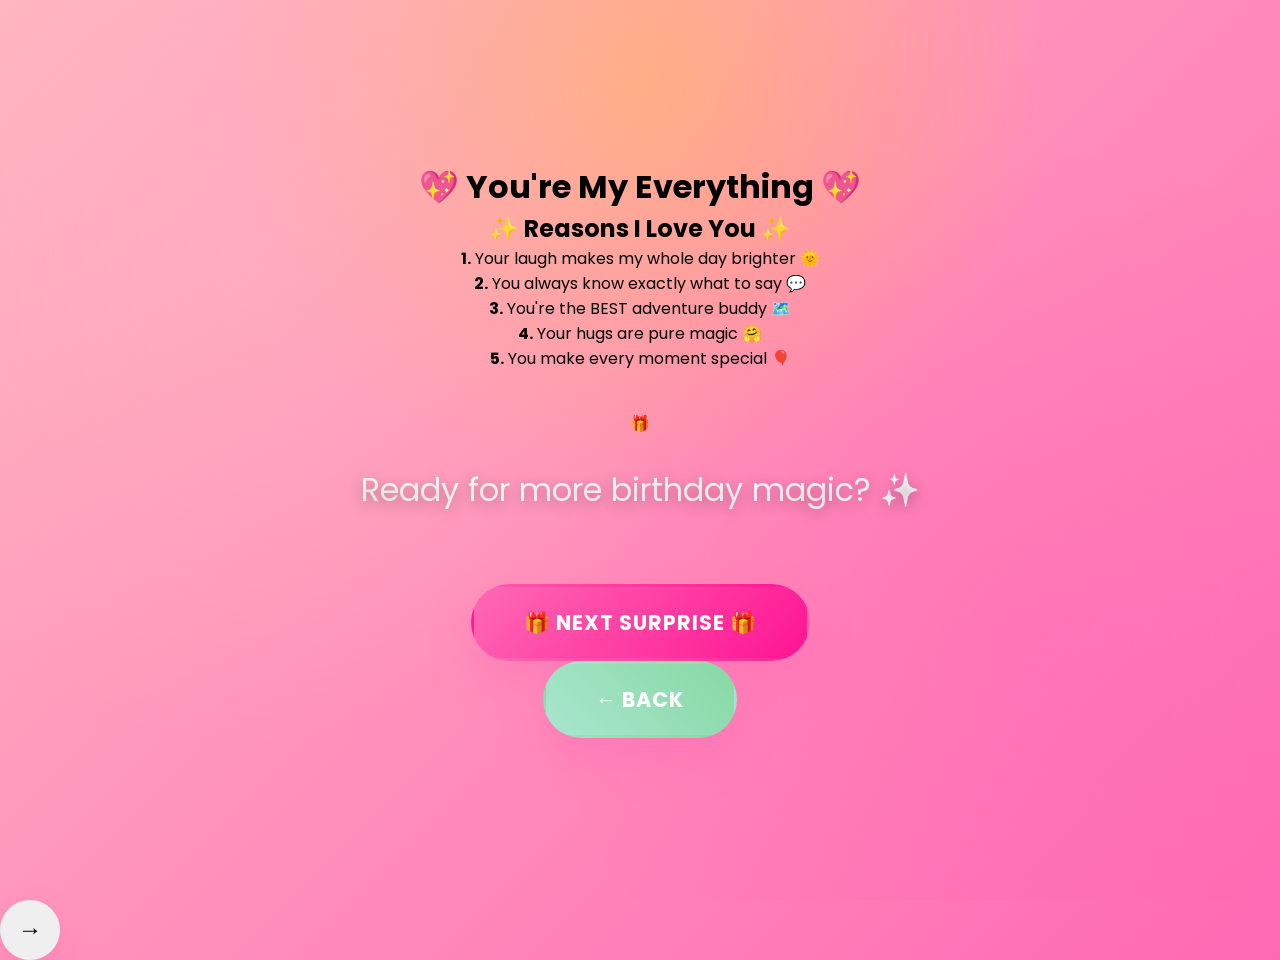
==== page2.html @ 5f754e75 "Create page2.html" ====
<!DOCTYPE html>
<html lang="en">
<head>
    <meta charset="UTF-8">
    <meta name="viewport" content="width=device-width, initial-scale=1.0">
    <title>Why You're Amazing 💖</title>
    <link href="https://fonts.googleapis.com/css2?family=Poppins:wght@300;400;600;700&display=swap" rel="stylesheet">
    <link rel="stylesheet" href="style.css">
</head>
<body>
    <div class="container">
        <h1>💖 You're My Everything 💖</h1>
        
        <div class="message-card">
            <h2>✨ Reasons I Love You ✨</h2>
            <p><strong>1.</strong> Your laugh makes my whole day brighter 🌞</p>
            <p><strong>2.</strong> You always know exactly what to say 💬</p>
            <p><strong>3.</strong> You're the BEST adventure buddy 🗺️</p>
            <p><strong>4.</strong> Your hugs are pure magic 🤗</p>
            <p><strong>5.</strong> You make every moment special 🎈</p>
        </div>

        <div style="margin: 40px 0;">
            <div class="gift">🎁</div>
            <p class="subtitle">Ready for more birthday magic? ✨</p>
        </div>

        <a href="page3.html" class="btn">🎁 Next Surprise 🎁</a>
        <a href="index.html" class="btn" style="background: linear-gradient(45deg, #a8e6cf, #88d8a3);">← Back</a>
    </div>

    <button class="nav-btn" onclick="window.location.href='page3.html'">→</button>

    <script>
        // Same heart animation
        function createHeart() {
            const heart = document.createElement('div');
            heart.className = 'heart';
            heart.style.left = Math.random() * 100 + 'vw';
            heart.style.animationDuration = (Math.random() * 3 + 3) + 's';
            document.body.appendChild(heart);
            setTimeout(() => heart.remove(), 6000);
        }
        setInterval(createHeart, 300);
    </script>
</body>
</html>
---- style.css ----
@import url('https://fonts.googleapis.com/css2?family=Poppins:wght@300;400;600;700&family=Dancing+Script:wght@400;700&display=swap');

* {
    margin: 0;
    padding: 0;
    box-sizing: border-box;
}

:root {
    --primary-pink: #ff69b4;
    --soft-pink: #ffb6c1;
    --hot-pink: #ff1493;
    --gold: #ffd700;
    --purple: #dda0dd;
    --mint: #98fb98;
    --white-glow: rgba(255,255,255,0.98);
    --shadow-pink: rgba(255,105,180,0.4);
}

body {
    font-family: 'Poppins', sans-serif;
    background: linear-gradient(135deg, var(--soft-pink) 0%, var(--primary-pink) 25%, var(--hot-pink) 50%, var(--purple) 75%, var(--mint) 100%);
    background-size: 400% 400%;
    animation: gradientFlow 12s ease infinite;
    min-height: 100vh;
    overflow-x: hidden;
    position: relative;
}

@keyframes gradientFlow {
    0%, 100% { background-position: 0% 50%; }
    50% { background-position: 100% 50%; }
}

body::before {
    content: '';
    position: fixed;
    top: 0;
    left: 0;
    width: 100%;
    height: 100%;
    background: 
        radial-gradient(circle at 20% 30%, rgba(255,182,193,0.4) 0%, transparent 40%),
        radial-gradient(circle at 80% 70%, rgba(255,105,180,0.4) 0%, transparent 40%),
        radial-gradient(circle at 50% 10%, rgba(255,215,0,0.3) 0%, transparent 40%);
    animation: sparkle 8s ease-in-out infinite;
    z-index: -1;
}

@keyframes sparkle {
    0%, 100% { opacity: 0.8; transform: scale(1); }
    50% { opacity: 1; transform: scale(1.05); }
}

.container {
    max-width: 1000px;
    margin: 0 auto;
    padding: 30px;
    min-height: 100vh;
    display: flex;
    flex-direction: column;
    justify-content: center;
    align-items: center;
    text-align: center;
    position: relative;
    z-index: 10;
}

.hero-title {
    font-family: 'Dancing Script', cursive;
    font-size: clamp(4rem, 12vw, 7rem);
    background: linear-gradient(135deg, #ffd700 0%, #ff69b4 50%, #ff1493 100%);
    background-size: 200% 200%;
    -webkit-background-clip: text;
    -webkit-text-fill-color: transparent;
    background-clip: text;
    margin-bottom: 25px;
    animation: rainbowGlow 3s ease-in-out infinite;
    text-shadow: 0 0 40px rgba(255,215,0,0.8), 0 0 60px rgba(255,105,180,0.6);
    line-height: 1.1;
}

@keyframes rainbowGlow {
    0%, 100% { 
        filter: hue-rotate(0deg) drop-shadow(0 0 30px var(--gold));
    }
    33% { 
        filter: hue-rotate(120deg) drop-shadow(0 0 30px var(--primary-pink));
    }
    66% { 
        filter: hue-rotate(240deg) drop-shadow(0 0 30px var(--hot-pink));
    }
}

.subtitle {
    font-size: clamp(1.4rem, 4vw, 2rem);
    background: linear-gradient(135deg, #fff, var(--white-glow));
    -webkit-background-clip: text;
    -webkit-text-fill-color: transparent;
    margin: 30px 0;
    text-shadow: 0 4px 15px rgba(0,0,0,0.3);
    animation: fadeInUp 1.5s ease-out;
    max-width: 600px;
}

@keyframes fadeInUp {
    from { opacity: 0; transform: translateY(50px); }
    to { opacity: 1; transform: translateY(0); }
}

.btn-grid {
    display: flex;
    flex-wrap: wrap;
    gap: 20px;
    justify-content: center;
    margin: 40px 0;
}

.btn {
    padding: 20px 50px;
    background: linear-gradient(135deg, var(--primary-pink), var(--hot-pink));
    color: white;
    text-decoration: none;
    border-radius: 50px;
    font-size: 1.3rem;
    font-weight: 700;
    box-shadow: 0 20px 40px var(--shadow-pink);
    transition: all 0.4s cubic-bezier(0.68, -0.55, 0.265, 1.55);
    position: relative;
    overflow: hidden;
    border: 3px solid transparent;
    text-transform: uppercase;
    letter-spacing: 1px;
}

.btn:hover {
    transform: translateY(-12px) scale(1.08);
    box-shadow: 0 30px 60px rgba(255,105,180,0.7);
    border-color: rgba(255,255,255,0.5);
}

.btn-secondary {
    background: linear-gradient(135deg, var(--gold), #ffed4e);
    box-shadow: 0 20px 40px rgba(255,215,0,0.5);
}

.btn-secondary:hover {
    box-shadow: 0 30px 60px rgba(255,215,0,0.7);
}

.page-nav {
    position: fixed;
    bottom: 40px;
    left: 50%;
    transform: translateX(-50%);
    display: flex;
    gap: 15px;
    z-index: 1000;
}

.nav-btn {
    width: 60px;
    height: 60px;
    border-radius: 50%;
    border: none;
    font-size: 1.5rem;
    cursor: pointer;
    transition: all 0.3s ease;
    box-shadow: 0 15px 30px var(--shadow-pink);
}

.nav-prev {
    background: linear-gradient(135deg, var(--gold), #ffed4e);
    color: #333;
}

.nav-next {
    background: linear-gradient(135deg, var(--primary-pink), var(--hot-pink));
    color: white;
}

.nav-home {
    background: linear-gradient(135deg, var(--purple), var(--mint));
    color: white;
    font-size: 1.8rem;
}

.nav-btn:hover {
    transform: scale(1.2) rotate(360deg);
}

.content-card {
    background: var(--white-glow);
    backdrop-filter: blur(25px);
    border-radius: 30px;
    padding: 50px;
    margin: 30px 0;
    box-shadow: 0 30px 60px rgba(0,0,0,0.2);
    max-width: 800px;
    border: 1px solid rgba(255,255,255,0.4);
    animation: cardSlide 1s ease-out;
}

@keyframes cardSlide {
    from { opacity: 0; transform: translateY(40px); }
    to { opacity: 1; transform: translateY(0); }
}

.photo-gallery {
    display: grid;
    grid-template-columns: repeat(auto-fit, minmax(300px, 1fr));
    gap: 30px;
    margin: 40px 0;
}

.photo-card {
    position: relative;
    border-radius: 25px;
    overflow: hidden;
    box-shadow: 0 25px 50px rgba(0,0,0,0.25);
    transition: all 0.5s ease;
}

.photo-card:hover {
    transform: translateY(-20px) scale(1.05);
}

.photo-card img {
    width: 100%;
    height: 300px;
    object-fit: cover;
}

.music-control {
    position: fixed;
    top: 30px;
    right: 30px;
    background: var(--white-glow);
    backdrop-filter: blur(20px);
    padding: 20px;
    border-radius: 25px;
    box-shadow: 0 20px 40px rgba(0,0,0,0.2);
    z-index: 1000;
}

.music-btn {
    background: linear-gradient(135deg, var(--primary-pink), var(--hot-pink));
    border: none;
    color: white;
    padding: 15px 25px;
    border-radius: 30px;
    cursor: pointer;
    font-size: 1.1rem;
    font-weight: 600;
    transition: all 0.3s ease;
    margin: 0 5px;
}

.music-btn:hover {
    transform: scale(1.1);
}

footer {
    margin-top: 60px;
    color: rgba(255,255,255,0.9);
    font-size: 1.1rem;
    text-shadow: 0 2px 10px rgba(0,0,0,0.5);
}

@media (max-width: 768px) {
    .btn-grid { flex-direction: column; align-items: center; }
    .photo-gallery { grid-template-columns: 1fr; }
    .page-nav { bottom: 20px; }
}
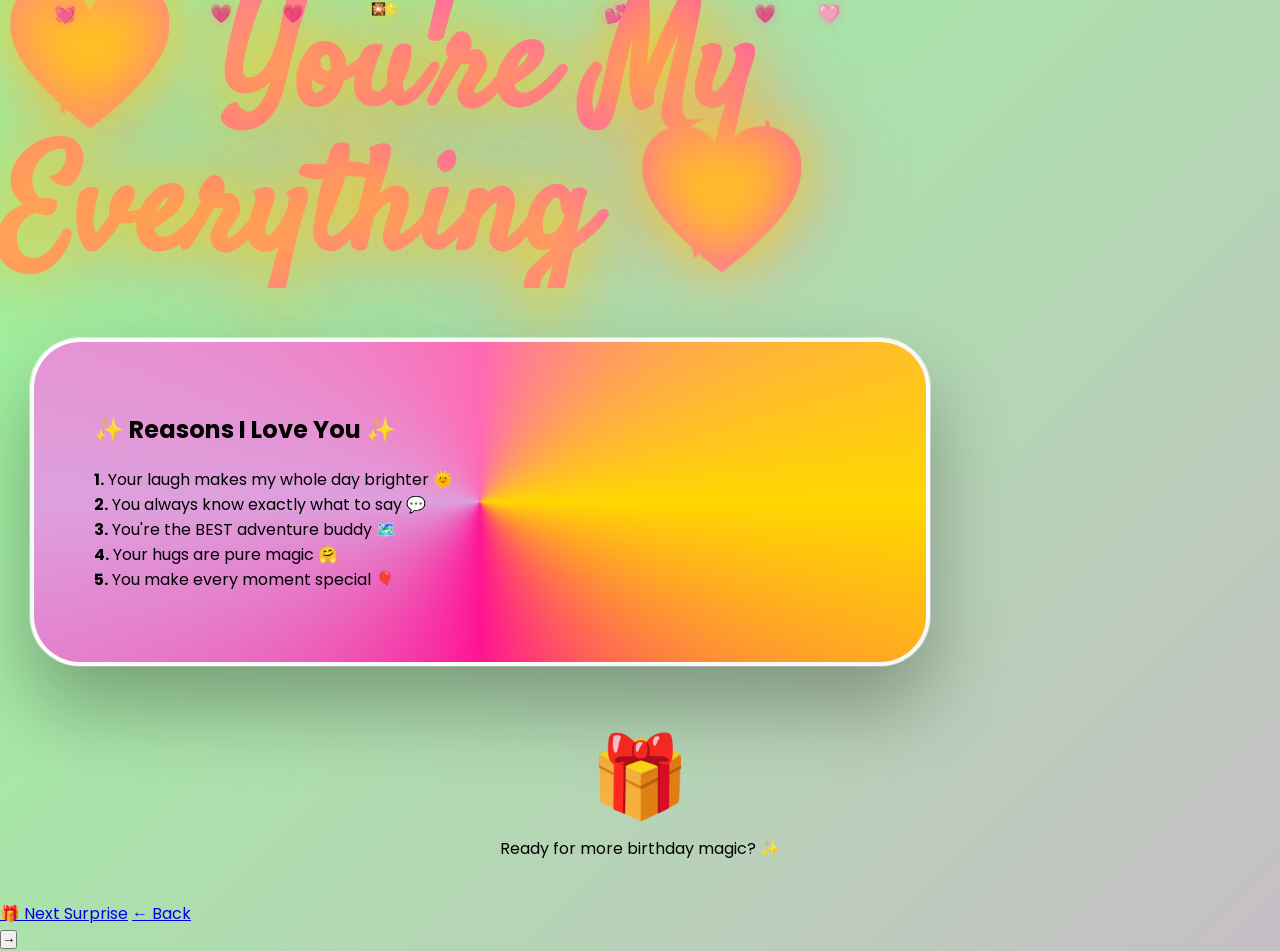
==== commit ebbc5952: "Fix stylesheet path and update button links" ====
--- a/page2.html
+++ b/page2.html
@@ -4,15 +4,27 @@
     <meta charset="UTF-8">
     <meta name="viewport" content="width=device-width, initial-scale=1.0">
     <title>Why You're Amazing 💖</title>
+
+    <!-- ✅ SAME FONT + STYLE -->
     <link href="https://fonts.googleapis.com/css2?family=Poppins:wght@300;400;600;700&display=swap" rel="stylesheet">
-    <link rel="stylesheet" href="style.css">
+
+    <!-- ✅ FIXED PATH -->
+    <link rel="stylesheet" href="./style.css">
 </head>
+
 <body>
+
+    <!-- ✨ FLOATING EFFECT (same as index) -->
+    <div class="floating-magic" id="floatingMagic"></div>
+
     <div class="container">
-        <h1>💖 You're My Everything 💖</h1>
-        
-        <div class="message-card">
-            <h2>✨ Reasons I Love You ✨</h2>
+
+        <h1 class="hero-title">💖 You're My Everything 💖</h1>
+
+        <!-- 💌 MESSAGE BOX -->
+        <div class="cute-box">
+            <h2 style="margin-bottom: 20px;">✨ Reasons I Love You ✨</h2>
+
             <p><strong>1.</strong> Your laugh makes my whole day brighter 🌞</p>
             <p><strong>2.</strong> You always know exactly what to say 💬</p>
             <p><strong>3.</strong> You're the BEST adventure buddy 🗺️</p>
@@ -20,28 +32,25 @@
             <p><strong>5.</strong> You make every moment special 🎈</p>
         </div>
 
-        <div style="margin: 40px 0;">
-            <div class="gift">🎁</div>
+        <!-- 🎁 GIFT SECTION -->
+        <div style="margin: 40px 0; text-align:center;">
+            <div style="font-size: 5rem;">🎁</div>
             <p class="subtitle">Ready for more birthday magic? ✨</p>
         </div>
 
-        <a href="page3.html" class="btn">🎁 Next Surprise 🎁</a>
-        <a href="index.html" class="btn" style="background: linear-gradient(45deg, #a8e6cf, #88d8a3);">← Back</a>
+        <!-- 🚀 BUTTONS -->
+        <div class="btn-grid">
+            <a href="./page3.html" class="btn">🎁 Next Surprise</a>
+            <a href="./index.html" class="btn btn-gold">← Back</a>
+        </div>
+
     </div>
 
-    <button class="nav-btn" onclick="window.location.href='page3.html'">→</button>
+    <!-- 👉 OPTIONAL NAV BUTTON -->
+    <button class="nav-btn" onclick="window.location.href='./page3.html'">→</button>
 
-    <script>
-        // Same heart animation
-        function createHeart() {
-            const heart = document.createElement('div');
-            heart.className = 'heart';
-            heart.style.left = Math.random() * 100 + 'vw';
-            heart.style.animationDuration = (Math.random() * 3 + 3) + 's';
-            document.body.appendChild(heart);
-            setTimeout(() => heart.remove(), 6000);
-        }
-        setInterval(createHeart, 300);
-    </script>
+    <!-- ✅ USE SAME MAIN JS (IMPORTANT) -->
+    <script src="./script.js"></script>
+
 </body>
 </html>
--- a/style.css
+++ b/style.css
@@ -1,274 +1,247 @@
-@import url('https://fonts.googleapis.com/css2?family=Poppins:wght@300;400;600;700&family=Dancing+Script:wght@400;700&display=swap');
-
-* {
-    margin: 0;
-    padding: 0;
-    box-sizing: border-box;
-}
+@import url('https://fonts.googleapis.com/css2?family=Poppins:wght@300;400;600;700&family=Dancing+Script:wght@400;700&family=Satisfy&display=swap');
+
+* { margin: 0; padding: 0; box-sizing: border-box; }
 
 :root {
-    --primary-pink: #ff69b4;
-    --soft-pink: #ffb6c1;
-    --hot-pink: #ff1493;
-    --gold: #ffd700;
-    --purple: #dda0dd;
-    --mint: #98fb98;
-    --white-glow: rgba(255,255,255,0.98);
-    --shadow-pink: rgba(255,105,180,0.4);
+    --pink-magic: #ff69b4;
+    --pink-dream: #ffb6c1;
+    --pink-love: #ff1493;
+    --gold-sparkle: #ffd700;
+    --purple-fairy: #dda0dd;
+    --mint-bubble: #98fb98;
+    --white-cloud: rgba(255,255,255,0.97);
+    --pink-glow: rgba(255,105,180,0.6);
+    --sparkle-gold: rgba(255,215,0,0.8);
 }
 
 body {
     font-family: 'Poppins', sans-serif;
-    background: linear-gradient(135deg, var(--soft-pink) 0%, var(--primary-pink) 25%, var(--hot-pink) 50%, var(--purple) 75%, var(--mint) 100%);
-    background-size: 400% 400%;
-    animation: gradientFlow 12s ease infinite;
+    background: linear-gradient(-45deg, var(--pink-dream) 0%, var(--pink-magic) 25%, var(--pink-love) 50%, var(--purple-fairy) 75%, var(--mint-bubble) 100%);
+    background-size: 600% 600%;
+    animation: rainbowDream 20s ease infinite;
     min-height: 100vh;
     overflow-x: hidden;
     position: relative;
 }
 
-@keyframes gradientFlow {
+@keyframes rainbowDream {
     0%, 100% { background-position: 0% 50%; }
-    50% { background-position: 100% 50%; }
-}
-
-body::before {
+    25% { background-position: 100% 0%; }
+    50% { background-position: 0% 100%; }
+    75% { background-position: 100% 50%; }
+}
+
+/* ✨ 200+ FLOATING HEARTS & SPARKLES ✨ */
+.floating-magic {
+    position: fixed; top: 0; left: 0; width: 100%; height: 100%;
+    pointer-events: none; z-index: 1;
+}
+
+.heart-float { 
+    position: absolute; 
+    font-size: 18px; 
+    animation: heartHeaven 12s linear infinite;
+    opacity: 0.85;
+    text-shadow: 0 0 10px var(--pink-glow);
+}
+
+@keyframes heartHeaven {
+    0% { 
+        transform: translateY(100vh) rotate(0deg) scale(0) translateX(0px);
+        opacity: 0;
+    }
+    10% { opacity: 1; transform: scale(1); }
+    50% { transform: translateX(50px) rotate(180deg); }
+    90% { opacity: 1; }
+    100% { 
+        transform: translateY(-150px) translateX(-50px) rotate(720deg) scale(1.5);
+        opacity: 0;
+    }
+}
+
+.sparkle { 
+    position: absolute; 
+    font-size: 12px; 
+    animation: sparkleFall 8s linear infinite;
+    text-shadow: 0 0 15px var(--sparkle-gold);
+}
+
+@keyframes sparkleFall {
+    0% { transform: translateY(-100vh) rotate(0deg) scale(0); opacity: 0; }
+    15% { opacity: 1; transform: scale(1); }
+    85% { opacity: 1; }
+    100% { transform: translateY(100vh) rotate(1080deg) scale(0); opacity: 0; }
+}
+
+/* 🎀 ULTRA CUTE BOXES WITH RIBBONS 🎀 */
+.cute-box {
+    background: linear-gradient(145deg, var(--white-cloud), rgba(255,255,255,0.85));
+    backdrop-filter: blur(35px);
+    border-radius: 50px;
+    padding: 70px 60px;
+    margin: 50px 30px;
+    box-shadow: 
+        0 40px 80px rgba(0,0,0,0.3),
+        inset 0 1px 0 rgba(255,255,255,1),
+        0 0 0 1px rgba(255,255,255,0.6);
+    position: relative;
+    animation: boxMagic 1.5s cubic-bezier(0.68, -0.55, 0.265, 1.55);
+    border: 4px solid transparent;
+    max-width: 900px;
+    overflow: hidden;
+}
+
+.cute-box::before {
     content: '';
-    position: fixed;
-    top: 0;
-    left: 0;
-    width: 100%;
-    height: 100%;
-    background: 
-        radial-gradient(circle at 20% 30%, rgba(255,182,193,0.4) 0%, transparent 40%),
-        radial-gradient(circle at 80% 70%, rgba(255,105,180,0.4) 0%, transparent 40%),
-        radial-gradient(circle at 50% 10%, rgba(255,215,0,0.3) 0%, transparent 40%);
-    animation: sparkle 8s ease-in-out infinite;
+    position: absolute;
+    inset: -4px;
+    background: conic-gradient(from 0deg, var(--pink-magic), var(--gold-sparkle), var(--pink-love), var(--purple-fairy), var(--pink-magic));
+    border-radius: 54px;
     z-index: -1;
-}
-
-@keyframes sparkle {
-    0%, 100% { opacity: 0.8; transform: scale(1); }
-    50% { opacity: 1; transform: scale(1.05); }
-}
-
-.container {
-    max-width: 1000px;
-    margin: 0 auto;
-    padding: 30px;
-    min-height: 100vh;
-    display: flex;
-    flex-direction: column;
-    justify-content: center;
-    align-items: center;
-    text-align: center;
-    position: relative;
-    z-index: 10;
-}
-
+    animation: ribbonSpin 4s linear infinite;
+}
+
+@keyframes ribbonSpin {
+    0% { transform: rotate(0deg); }
+    100% { transform: rotate(360deg); }
+}
+
+@keyframes boxMagic {
+    0% { 
+        transform: scale(0.3) rotateX(30deg) rotateY(20deg);
+        opacity: 0;
+    }
+    100% { 
+        transform: scale(1) rotateX(0) rotateY(0);
+        opacity: 1;
+    }
+}
+
+.cute-box:hover {
+    transform: translateY(-20px) scale(1.03) !important;
+    box-shadow: 
+        0 60px 120px rgba(0,0,0,0.4),
+        0 0 60px var(--pink-glow),
+        inset 0 1px 0 rgba(255,255,255,1);
+}
+
+/* 🌟 ARPITA'S GLOWING NAME 🌟 */
 .hero-title {
-    font-family: 'Dancing Script', cursive;
-    font-size: clamp(4rem, 12vw, 7rem);
-    background: linear-gradient(135deg, #ffd700 0%, #ff69b4 50%, #ff1493 100%);
-    background-size: 200% 200%;
+    font-family: 'Satisfy', cursive;
+    font-size: clamp(5rem, 15vw, 9rem);
+    background: linear-gradient(45deg, var(--gold-sparkle) 0%, var(--pink-magic) 25%, var(--pink-love) 50%, var(--gold-sparkle) 100%);
+    background-size: 400% 400%;
     -webkit-background-clip: text;
     -webkit-text-fill-color: transparent;
     background-clip: text;
-    margin-bottom: 25px;
-    animation: rainbowGlow 3s ease-in-out infinite;
-    text-shadow: 0 0 40px rgba(255,215,0,0.8), 0 0 60px rgba(255,105,180,0.6);
-    line-height: 1.1;
-}
-
-@keyframes rainbowGlow {
+    margin-bottom: 40px;
+    animation: nameMagic 5s ease-in-out infinite;
+    text-shadow: 0 0 60px var(--sparkle-gold), 0 0 100px var(--pink-glow);
+    line-height: 1;
+}
+
+@keyframes nameMagic {
     0%, 100% { 
-        filter: hue-rotate(0deg) drop-shadow(0 0 30px var(--gold));
-    }
-    33% { 
-        filter: hue-rotate(120deg) drop-shadow(0 0 30px var(--primary-pink));
-    }
-    66% { 
-        filter: hue-rotate(240deg) drop-shadow(0 0 30px var(--hot-pink));
-    }
-}
-
-.subtitle {
-    font-size: clamp(1.4rem, 4vw, 2rem);
-    background: linear-gradient(135deg, #fff, var(--white-glow));
-    -webkit-background-clip: text;
-    -webkit-text-fill-color: transparent;
-    margin: 30px 0;
-    text-shadow: 0 4px 15px rgba(0,0,0,0.3);
-    animation: fadeInUp 1.5s ease-out;
-    max-width: 600px;
-}
-
-@keyframes fadeInUp {
-    from { opacity: 0; transform: translateY(50px); }
-    to { opacity: 1; transform: translateY(0); }
-}
-
-.btn-grid {
-    display: flex;
-    flex-wrap: wrap;
-    gap: 20px;
-    justify-content: center;
-    margin: 40px 0;
-}
-
-.btn {
-    padding: 20px 50px;
-    background: linear-gradient(135deg, var(--primary-pink), var(--hot-pink));
-    color: white;
-    text-decoration: none;
-    border-radius: 50px;
-    font-size: 1.3rem;
-    font-weight: 700;
-    box-shadow: 0 20px 40px var(--shadow-pink);
-    transition: all 0.4s cubic-bezier(0.68, -0.55, 0.265, 1.55);
-    position: relative;
-    overflow: hidden;
-    border: 3px solid transparent;
-    text-transform: uppercase;
-    letter-spacing: 1px;
-}
-
-.btn:hover {
-    transform: translateY(-12px) scale(1.08);
-    box-shadow: 0 30px 60px rgba(255,105,180,0.7);
-    border-color: rgba(255,255,255,0.5);
-}
-
-.btn-secondary {
-    background: linear-gradient(135deg, var(--gold), #ffed4e);
-    box-shadow: 0 20px 40px rgba(255,215,0,0.5);
-}
-
-.btn-secondary:hover {
-    box-shadow: 0 30px 60px rgba(255,215,0,0.7);
-}
-
-.page-nav {
-    position: fixed;
-    bottom: 40px;
-    left: 50%;
-    transform: translateX(-50%);
-    display: flex;
-    gap: 15px;
-    z-index: 1000;
-}
-
-.nav-btn {
-    width: 60px;
-    height: 60px;
-    border-radius: 50%;
-    border: none;
-    font-size: 1.5rem;
-    cursor: pointer;
-    transition: all 0.3s ease;
-    box-shadow: 0 15px 30px var(--shadow-pink);
-}
-
-.nav-prev {
-    background: linear-gradient(135deg, var(--gold), #ffed4e);
-    color: #333;
-}
-
-.nav-next {
-    background: linear-gradient(135deg, var(--primary-pink), var(--hot-pink));
-    color: white;
-}
-
-.nav-home {
-    background: linear-gradient(135deg, var(--purple), var(--mint));
-    color: white;
-    font-size: 1.8rem;
-}
-
-.nav-btn:hover {
-    transform: scale(1.2) rotate(360deg);
-}
-
-.content-card {
-    background: var(--white-glow);
-    backdrop-filter: blur(25px);
+        filter: hue-rotate(0deg) drop-shadow(0 0 40px var(--gold-sparkle));
+        transform: scale(1);
+    }
+    50% { 
+        filter: hue-rotate(180deg) drop-shadow(0 0 60px var(--pink-love));
+        transform: scale(1.08);
+    }
+}
+
+.arpita-name {
+    display: block;
+    font-size: 0.75em !important;
+    animation: arpitaBounce 2s ease-in-out infinite;
+    text-shadow: 0 0 30px var(--pink-glow);
+}
+
+@keyframes arpitaBounce {
+    0%, 100% { transform: translateY(0) scale(1); }
+    50% { transform: translateY(-25px) scale(1.1); }
+}
+
+/* 📸 PHOTO UPLOAD ZONE */
+.photo-upload-zone {
+    background: linear-gradient(135deg, rgba(255,255,255,0.95), rgba(255,255,255,0.8));
+    border: 4px dashed var(--pink-magic);
     border-radius: 30px;
     padding: 50px;
+    margin: 40px 0;
+    text-align: center;
+    transition: all 0.4s ease;
+    cursor: pointer;
+}
+
+.photo-upload-zone:hover, .photo-upload-zone.dragover {
+    border-color: var(--pink-love);
+    background: linear-gradient(135deg, var(--pink-magic), var(--pink-love));
+    color: white;
+    transform: scale(1.02);
+}
+
+.uploaded-photos {
+    display: grid;
+    grid-template-columns: repeat(auto-fit, minmax(250px, 1fr));
+    gap: 25px;
+    margin-top: 30px;
+}
+
+/* 💌 CUSTOM MESSAGE BOX */
+.custom-love-msg {
+    background: linear-gradient(135deg, rgba(255,182,193,0.3), rgba(255,105,180,0.2));
+    backdrop-filter: blur(20px);
+    border-radius: 25px;
+    padding: 40px;
     margin: 30px 0;
-    box-shadow: 0 30px 60px rgba(0,0,0,0.2);
-    max-width: 800px;
-    border: 1px solid rgba(255,255,255,0.4);
-    animation: cardSlide 1s ease-out;
-}
-
-@keyframes cardSlide {
-    from { opacity: 0; transform: translateY(40px); }
-    to { opacity: 1; transform: translateY(0); }
-}
-
-.photo-gallery {
-    display: grid;
-    grid-template-columns: repeat(auto-fit, minmax(300px, 1fr));
-    gap: 30px;
-    margin: 40px 0;
-}
-
-.photo-card {
-    position: relative;
-    border-radius: 25px;
-    overflow: hidden;
-    box-shadow: 0 25px 50px rgba(0,0,0,0.25);
-    transition: all 0.5s ease;
-}
-
-.photo-card:hover {
-    transform: translateY(-20px) scale(1.05);
-}
-
-.photo-card img {
+    border: 2px solid rgba(255,105,180,0.5);
+}
+
+.custom-love-msg textarea {
     width: 100%;
-    height: 300px;
-    object-fit: cover;
-}
-
-.music-control {
+    min-height: 200px;
+    padding: 25px;
+    border: 3px solid rgba(255,105,180,0.4);
+    border-radius: 20px;
+    font-family: 'Dancing Script', cursive;
+    font-size: 1.6rem;
+    resize: vertical;
+    background: rgba(255,255,255,0.95);
+    transition: all 0.4s ease;
+    line-height: 1.6;
+}
+
+.custom-love-msg textarea:focus {
+    outline: none;
+    border-color: var(--pink-love);
+    box-shadow: 0 0 30px var(--pink-glow);
+    transform: scale(1.02);
+}
+
+/* 🎵 GLITTERY MUSIC PLAYER */
+.music-glitter {
     position: fixed;
-    top: 30px;
-    right: 30px;
-    background: var(--white-glow);
-    backdrop-filter: blur(20px);
-    padding: 20px;
-    border-radius: 25px;
-    box-shadow: 0 20px 40px rgba(0,0,0,0.2);
+    top: 40px;
+    right: 40px;
+    background: linear-gradient(145deg, var(--white-cloud), rgba(255,255,255,0.9));
+    backdrop-filter: blur(30px);
+    padding: 30px;
+    border-radius: 40px;
+    box-shadow: 0 30px 60px rgba(0,0,0,0.3), 0 0 40px var(--pink-glow);
     z-index: 1000;
-}
-
-.music-btn {
-    background: linear-gradient(135deg, var(--primary-pink), var(--hot-pink));
-    border: none;
-    color: white;
-    padding: 15px 25px;
-    border-radius: 30px;
-    cursor: pointer;
-    font-size: 1.1rem;
-    font-weight: 600;
-    transition: all 0.3s ease;
-    margin: 0 5px;
-}
-
-.music-btn:hover {
-    transform: scale(1.1);
-}
-
-footer {
-    margin-top: 60px;
-    color: rgba(255,255,255,0.9);
-    font-size: 1.1rem;
-    text-shadow: 0 2px 10px rgba(0,0,0,0.5);
-}
-
+    border: 3px solid transparent;
+    animation: musicFloat 6s ease-in-out infinite;
+}
+
+@keyframes musicFloat {
+    0%, 100% { transform: translateY(0px); }
+    50% { transform: translateY(-10px); }
+}
+
+/* Responsive */
 @media (max-width: 768px) {
-    .btn-grid { flex-direction: column; align-items: center; }
-    .photo-gallery { grid-template-columns: 1fr; }
-    .page-nav { bottom: 20px; }
-}
+    .cute-box { padding: 50px 30px; margin: 30px 15px; }
+    .photo-upload-zone { padding: 30px 20px; }
+}
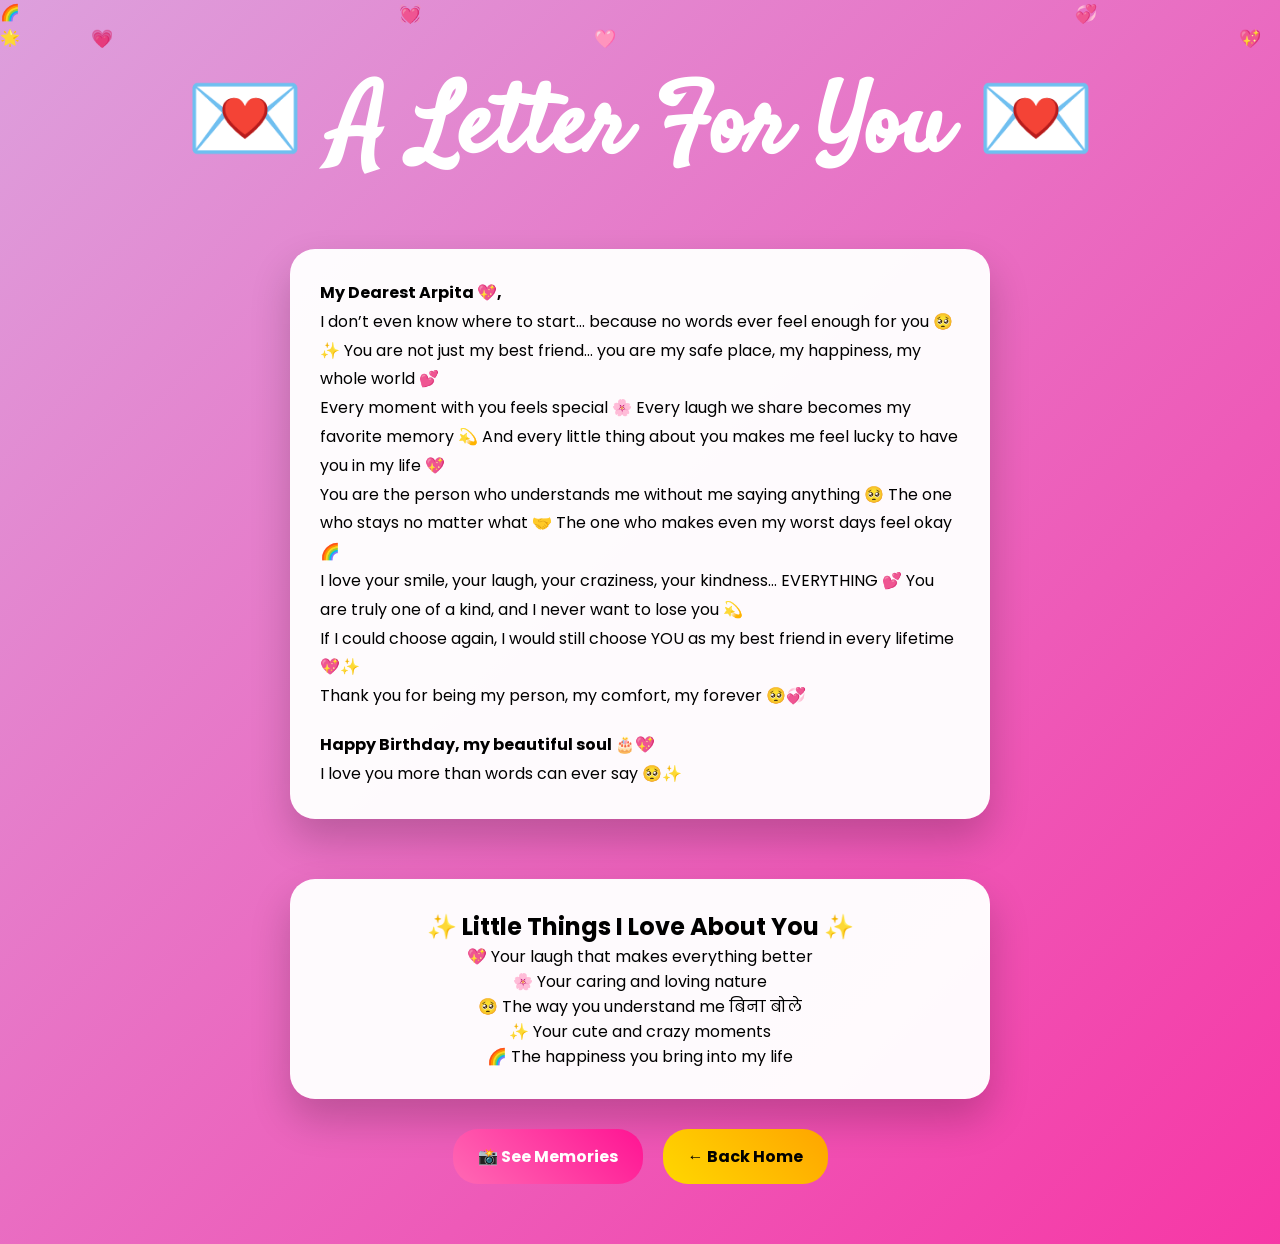
==== commit af310963: "Update page2.html" ====
--- a/page2.html
+++ b/page2.html
@@ -3,53 +3,85 @@
 <head>
     <meta charset="UTF-8">
     <meta name="viewport" content="width=device-width, initial-scale=1.0">
-    <title>Why You're Amazing 💖</title>
+    <title>For My Arpita 💖</title>
 
-    <!-- ✅ SAME FONT + STYLE -->
+    <!-- Font -->
     <link href="https://fonts.googleapis.com/css2?family=Poppins:wght@300;400;600;700&display=swap" rel="stylesheet">
 
-    <!-- ✅ FIXED PATH -->
     <link rel="stylesheet" href="./style.css">
 </head>
 
 <body>
 
-    <!-- ✨ FLOATING EFFECT (same as index) -->
+    <!-- ✨ Floating Effect -->
     <div class="floating-magic" id="floatingMagic"></div>
 
     <div class="container">
 
-        <h1 class="hero-title">💖 You're My Everything 💖</h1>
+        <h1 class="hero-title">💌 A Letter For You 💌</h1>
 
-        <!-- 💌 MESSAGE BOX -->
-        <div class="cute-box">
-            <h2 style="margin-bottom: 20px;">✨ Reasons I Love You ✨</h2>
+        <!-- 💖 LOVE LETTER -->
+        <div class="cute-box" style="text-align:left; line-height:1.8;">
 
-            <p><strong>1.</strong> Your laugh makes my whole day brighter 🌞</p>
-            <p><strong>2.</strong> You always know exactly what to say 💬</p>
-            <p><strong>3.</strong> You're the BEST adventure buddy 🗺️</p>
-            <p><strong>4.</strong> Your hugs are pure magic 🤗</p>
-            <p><strong>5.</strong> You make every moment special 🎈</p>
+            <p><strong>My Dearest Arpita 💖,</strong></p>
+
+            <p>
+                I don’t even know where to start… because no words ever feel enough for you 🥺✨  
+                You are not just my best friend… you are my safe place, my happiness, my whole world 💕
+            </p>
+
+            <p>
+                Every moment with you feels special 🌸  
+                Every laugh we share becomes my favorite memory 💫  
+                And every little thing about you makes me feel lucky to have you in my life 💖
+            </p>
+
+            <p>
+                You are the person who understands me without me saying anything 🥺  
+                The one who stays no matter what 🤝  
+                The one who makes even my worst days feel okay 🌈
+            </p>
+
+            <p>
+                I love your smile, your laugh, your craziness, your kindness… EVERYTHING 💕  
+                You are truly one of a kind, and I never want to lose you 💫
+            </p>
+
+            <p>
+                If I could choose again, I would still choose YOU as my best friend in every lifetime 💖✨  
+            </p>
+
+            <p>
+                Thank you for being my person, my comfort, my forever 🥺💞  
+            </p>
+
+            <p style="margin-top:20px;">
+                <strong>Happy Birthday, my beautiful soul 🎂💖</strong><br>
+                I love you more than words can ever say 🥺✨
+            </p>
+
         </div>
 
-        <!-- 🎁 GIFT SECTION -->
-        <div style="margin: 40px 0; text-align:center;">
-            <div style="font-size: 5rem;">🎁</div>
-            <p class="subtitle">Ready for more birthday magic? ✨</p>
+        <!-- 💕 EXTRA CUTE SECTION -->
+        <div class="cute-box" style="margin-top:30px;">
+            <h2>✨ Little Things I Love About You ✨</h2>
+
+            <p>💖 Your laugh that makes everything better</p>
+            <p>🌸 Your caring and loving nature</p>
+            <p>🥺 The way you understand me बिना बोले</p>
+            <p>✨ Your cute and crazy moments</p>
+            <p>🌈 The happiness you bring into my life</p>
         </div>
 
-        <!-- 🚀 BUTTONS -->
+        <!-- 🎁 BUTTONS -->
         <div class="btn-grid">
-            <a href="./page3.html" class="btn">🎁 Next Surprise</a>
-            <a href="./index.html" class="btn btn-gold">← Back</a>
+            <a href="./page3.html" class="btn">📸 See Memories</a>
+            <a href="./index.html" class="btn btn-gold">← Back Home</a>
         </div>
 
     </div>
 
-    <!-- 👉 OPTIONAL NAV BUTTON -->
-    <button class="nav-btn" onclick="window.location.href='./page3.html'">→</button>
-
-    <!-- ✅ USE SAME MAIN JS (IMPORTANT) -->
+    <!-- JS -->
     <script src="./script.js"></script>
 
 </body>
--- a/style.css
+++ b/style.css
@@ -1,7 +1,12 @@
 @import url('https://fonts.googleapis.com/css2?family=Poppins:wght@300;400;600;700&family=Dancing+Script:wght@400;700&family=Satisfy&display=swap');
 
-* { margin: 0; padding: 0; box-sizing: border-box; }
-
+* {
+    margin: 0;
+    padding: 0;
+    box-sizing: border-box;
+}
+
+/* 🌈 COLORS */
 :root {
     --pink-magic: #ff69b4;
     --pink-dream: #ffb6c1;
@@ -14,234 +19,183 @@
     --sparkle-gold: rgba(255,215,0,0.8);
 }
 
+/* 🌈 BACKGROUND */
 body {
     font-family: 'Poppins', sans-serif;
-    background: linear-gradient(-45deg, var(--pink-dream) 0%, var(--pink-magic) 25%, var(--pink-love) 50%, var(--purple-fairy) 75%, var(--mint-bubble) 100%);
-    background-size: 600% 600%;
-    animation: rainbowDream 20s ease infinite;
+    background: linear-gradient(-45deg, var(--pink-dream), var(--pink-magic), var(--pink-love), var(--purple-fairy));
+    background-size: 400% 400%;
+    animation: rainbowDream 15s ease infinite;
     min-height: 100vh;
     overflow-x: hidden;
-    position: relative;
-}
-
+}
+
+/* 🌈 BG ANIMATION */
 @keyframes rainbowDream {
-    0%, 100% { background-position: 0% 50%; }
-    25% { background-position: 100% 0%; }
-    50% { background-position: 0% 100%; }
-    75% { background-position: 100% 50%; }
-}
-
-/* ✨ 200+ FLOATING HEARTS & SPARKLES ✨ */
-.floating-magic {
-    position: fixed; top: 0; left: 0; width: 100%; height: 100%;
-    pointer-events: none; z-index: 1;
-}
-
-.heart-float { 
-    position: absolute; 
-    font-size: 18px; 
-    animation: heartHeaven 12s linear infinite;
-    opacity: 0.85;
-    text-shadow: 0 0 10px var(--pink-glow);
-}
-
-@keyframes heartHeaven {
-    0% { 
-        transform: translateY(100vh) rotate(0deg) scale(0) translateX(0px);
-        opacity: 0;
-    }
-    10% { opacity: 1; transform: scale(1); }
-    50% { transform: translateX(50px) rotate(180deg); }
-    90% { opacity: 1; }
-    100% { 
-        transform: translateY(-150px) translateX(-50px) rotate(720deg) scale(1.5);
-        opacity: 0;
-    }
-}
-
-.sparkle { 
-    position: absolute; 
-    font-size: 12px; 
-    animation: sparkleFall 8s linear infinite;
-    text-shadow: 0 0 15px var(--sparkle-gold);
-}
-
-@keyframes sparkleFall {
-    0% { transform: translateY(-100vh) rotate(0deg) scale(0); opacity: 0; }
-    15% { opacity: 1; transform: scale(1); }
-    85% { opacity: 1; }
-    100% { transform: translateY(100vh) rotate(1080deg) scale(0); opacity: 0; }
-}
-
-/* 🎀 ULTRA CUTE BOXES WITH RIBBONS 🎀 */
-.cute-box {
-    background: linear-gradient(145deg, var(--white-cloud), rgba(255,255,255,0.85));
-    backdrop-filter: blur(35px);
-    border-radius: 50px;
-    padding: 70px 60px;
-    margin: 50px 30px;
-    box-shadow: 
-        0 40px 80px rgba(0,0,0,0.3),
-        inset 0 1px 0 rgba(255,255,255,1),
-        0 0 0 1px rgba(255,255,255,0.6);
-    position: relative;
-    animation: boxMagic 1.5s cubic-bezier(0.68, -0.55, 0.265, 1.55);
-    border: 4px solid transparent;
-    max-width: 900px;
-    overflow: hidden;
-}
-
-.cute-box::before {
-    content: '';
-    position: absolute;
-    inset: -4px;
-    background: conic-gradient(from 0deg, var(--pink-magic), var(--gold-sparkle), var(--pink-love), var(--purple-fairy), var(--pink-magic));
-    border-radius: 54px;
-    z-index: -1;
-    animation: ribbonSpin 4s linear infinite;
-}
-
-@keyframes ribbonSpin {
-    0% { transform: rotate(0deg); }
-    100% { transform: rotate(360deg); }
-}
-
-@keyframes boxMagic {
-    0% { 
-        transform: scale(0.3) rotateX(30deg) rotateY(20deg);
-        opacity: 0;
-    }
-    100% { 
-        transform: scale(1) rotateX(0) rotateY(0);
-        opacity: 1;
-    }
-}
-
-.cute-box:hover {
-    transform: translateY(-20px) scale(1.03) !important;
-    box-shadow: 
-        0 60px 120px rgba(0,0,0,0.4),
-        0 0 60px var(--pink-glow),
-        inset 0 1px 0 rgba(255,255,255,1);
-}
-
-/* 🌟 ARPITA'S GLOWING NAME 🌟 */
+    0%,100% { background-position: 0% 50%; }
+    50% { background-position: 100% 50%; }
+}
+
+/* 📦 MAIN CONTAINER (FIXED) */
+.container {
+    max-width: 1100px;
+    margin: auto;
+    padding: 60px 20px;
+    text-align: center;
+    display: flex;
+    flex-direction: column;
+    align-items: center;
+}
+
+/* 🎀 TITLE FIX */
 .hero-title {
     font-family: 'Satisfy', cursive;
-    font-size: clamp(5rem, 15vw, 9rem);
-    background: linear-gradient(45deg, var(--gold-sparkle) 0%, var(--pink-magic) 25%, var(--pink-love) 50%, var(--gold-sparkle) 100%);
-    background-size: 400% 400%;
-    -webkit-background-clip: text;
-    -webkit-text-fill-color: transparent;
-    background-clip: text;
-    margin-bottom: 40px;
-    animation: nameMagic 5s ease-in-out infinite;
-    text-shadow: 0 0 60px var(--sparkle-gold), 0 0 100px var(--pink-glow);
-    line-height: 1;
-}
-
-@keyframes nameMagic {
-    0%, 100% { 
-        filter: hue-rotate(0deg) drop-shadow(0 0 40px var(--gold-sparkle));
-        transform: scale(1);
-    }
-    50% { 
-        filter: hue-rotate(180deg) drop-shadow(0 0 60px var(--pink-love));
-        transform: scale(1.08);
-    }
-}
-
+    font-size: clamp(3rem, 8vw, 6rem);
+    margin-bottom: 20px;
+    text-align: center;
+    color: white;
+}
+
+/* ✨ NAME */
 .arpita-name {
     display: block;
-    font-size: 0.75em !important;
-    animation: arpitaBounce 2s ease-in-out infinite;
-    text-shadow: 0 0 30px var(--pink-glow);
-}
-
-@keyframes arpitaBounce {
-    0%, 100% { transform: translateY(0) scale(1); }
-    50% { transform: translateY(-25px) scale(1.1); }
-}
-
-/* 📸 PHOTO UPLOAD ZONE */
-.photo-upload-zone {
-    background: linear-gradient(135deg, rgba(255,255,255,0.95), rgba(255,255,255,0.8));
-    border: 4px dashed var(--pink-magic);
-    border-radius: 30px;
-    padding: 50px;
-    margin: 40px 0;
-    text-align: center;
-    transition: all 0.4s ease;
-    cursor: pointer;
-}
-
-.photo-upload-zone:hover, .photo-upload-zone.dragover {
-    border-color: var(--pink-love);
-    background: linear-gradient(135deg, var(--pink-magic), var(--pink-love));
+    font-size: 0.8em;
+    color: #ffd700;
+}
+
+/* 💬 SUBTITLE */
+.subtitle {
+    font-size: 1.4rem;
     color: white;
-    transform: scale(1.02);
-}
-
-.uploaded-photos {
-    display: grid;
-    grid-template-columns: repeat(auto-fit, minmax(250px, 1fr));
-    gap: 25px;
-    margin-top: 30px;
-}
-
-/* 💌 CUSTOM MESSAGE BOX */
+    margin-bottom: 30px;
+}
+
+/* 🎁 BOX FIX */
+.cute-box {
+    background: var(--white-cloud);
+    border-radius: 25px;
+    padding: 30px;
+    margin: 30px auto;
+    width: 100%;
+    max-width: 700px;
+    box-shadow: 0 20px 40px rgba(0,0,0,0.2);
+}
+
+/* 🎉 BIG EMOJI */
+.big-emoji {
+    font-size: 5rem;
+    margin: 20px 0;
+}
+
+/* 💬 MAIN TEXT */
+.main-text {
+    font-size: 1.3rem;
+    color: #333;
+}
+
+/* 🚀 BUTTON GRID FIX */
+.btn-grid {
+    display: flex;
+    flex-wrap: wrap;
+    justify-content: center;
+    gap: 20px;
+}
+
+/* 🔘 BUTTON */
+.btn {
+    padding: 15px 25px;
+    border-radius: 25px;
+    text-decoration: none;
+    color: white;
+    background: linear-gradient(45deg, var(--pink-magic), var(--pink-love));
+    transition: 0.3s;
+    font-weight: bold;
+}
+
+.btn:hover {
+    transform: scale(1.05);
+}
+
+/* 💛 GOLD BUTTON */
+.btn-gold {
+    background: linear-gradient(45deg, var(--gold-sparkle), orange);
+    color: black;
+}
+
+/* 💌 MESSAGE BOX FIX */
 .custom-love-msg {
-    background: linear-gradient(135deg, rgba(255,182,193,0.3), rgba(255,105,180,0.2));
-    backdrop-filter: blur(20px);
-    border-radius: 25px;
-    padding: 40px;
-    margin: 30px 0;
-    border: 2px solid rgba(255,105,180,0.5);
-}
-
-.custom-love-msg textarea {
-    width: 100%;
-    min-height: 200px;
+    width: 100%;
+    max-width: 700px;
+    margin: 40px auto;
+    background: rgba(255,255,255,0.9);
     padding: 25px;
-    border: 3px solid rgba(255,105,180,0.4);
     border-radius: 20px;
-    font-family: 'Dancing Script', cursive;
-    font-size: 1.6rem;
-    resize: vertical;
-    background: rgba(255,255,255,0.95);
-    transition: all 0.4s ease;
-    line-height: 1.6;
-}
-
-.custom-love-msg textarea:focus {
-    outline: none;
-    border-color: var(--pink-love);
-    box-shadow: 0 0 30px var(--pink-glow);
-    transform: scale(1.02);
-}
-
-/* 🎵 GLITTERY MUSIC PLAYER */
+}
+
+/* ✍ TEXTAREA */
+textarea {
+    width: 100%;
+    min-height: 150px;
+    padding: 15px;
+    border-radius: 15px;
+    border: 2px solid pink;
+    font-size: 1rem;
+}
+
+/* 🎵 MUSIC BUTTON FIX */
 .music-glitter {
     position: fixed;
-    top: 40px;
-    right: 40px;
-    background: linear-gradient(145deg, var(--white-cloud), rgba(255,255,255,0.9));
-    backdrop-filter: blur(30px);
-    padding: 30px;
-    border-radius: 40px;
-    box-shadow: 0 30px 60px rgba(0,0,0,0.3), 0 0 40px var(--pink-glow);
+    top: 20px;
+    right: 20px;
     z-index: 1000;
-    border: 3px solid transparent;
-    animation: musicFloat 6s ease-in-out infinite;
-}
-
-@keyframes musicFloat {
-    0%, 100% { transform: translateY(0px); }
-    50% { transform: translateY(-10px); }
-}
-
-/* Responsive */
+}
+
+.music-btn {
+    padding: 10px 15px;
+    border-radius: 20px;
+    border: none;
+    background: white;
+    cursor: pointer;
+}
+
+/* 💖 FLOATING HEARTS FIX */
+.floating-magic {
+    position: fixed;
+    width: 100%;
+    height: 100%;
+    pointer-events: none;
+}
+
+/* ❤️ HEART */
+.heart-float {
+    position: absolute;
+    font-size: 18px;
+    animation: float 10s linear infinite;
+}
+
+/* ✨ ANIMATION */
+@keyframes float {
+    0% {
+        transform: translateY(100vh);
+        opacity: 0;
+    }
+    10% { opacity: 1; }
+    100% {
+        transform: translateY(-100px);
+        opacity: 0;
+    }
+}
+
+/* 📱 MOBILE FIX */
 @media (max-width: 768px) {
-    .cute-box { padding: 50px 30px; margin: 30px 15px; }
-    .photo-upload-zone { padding: 30px 20px; }
-}
+    .hero-title {
+        font-size: 3rem;
+    }
+
+    .cute-box {
+        padding: 20px;
+    }
+
+    .big-emoji {
+        font-size: 3rem;
+    }
+}
